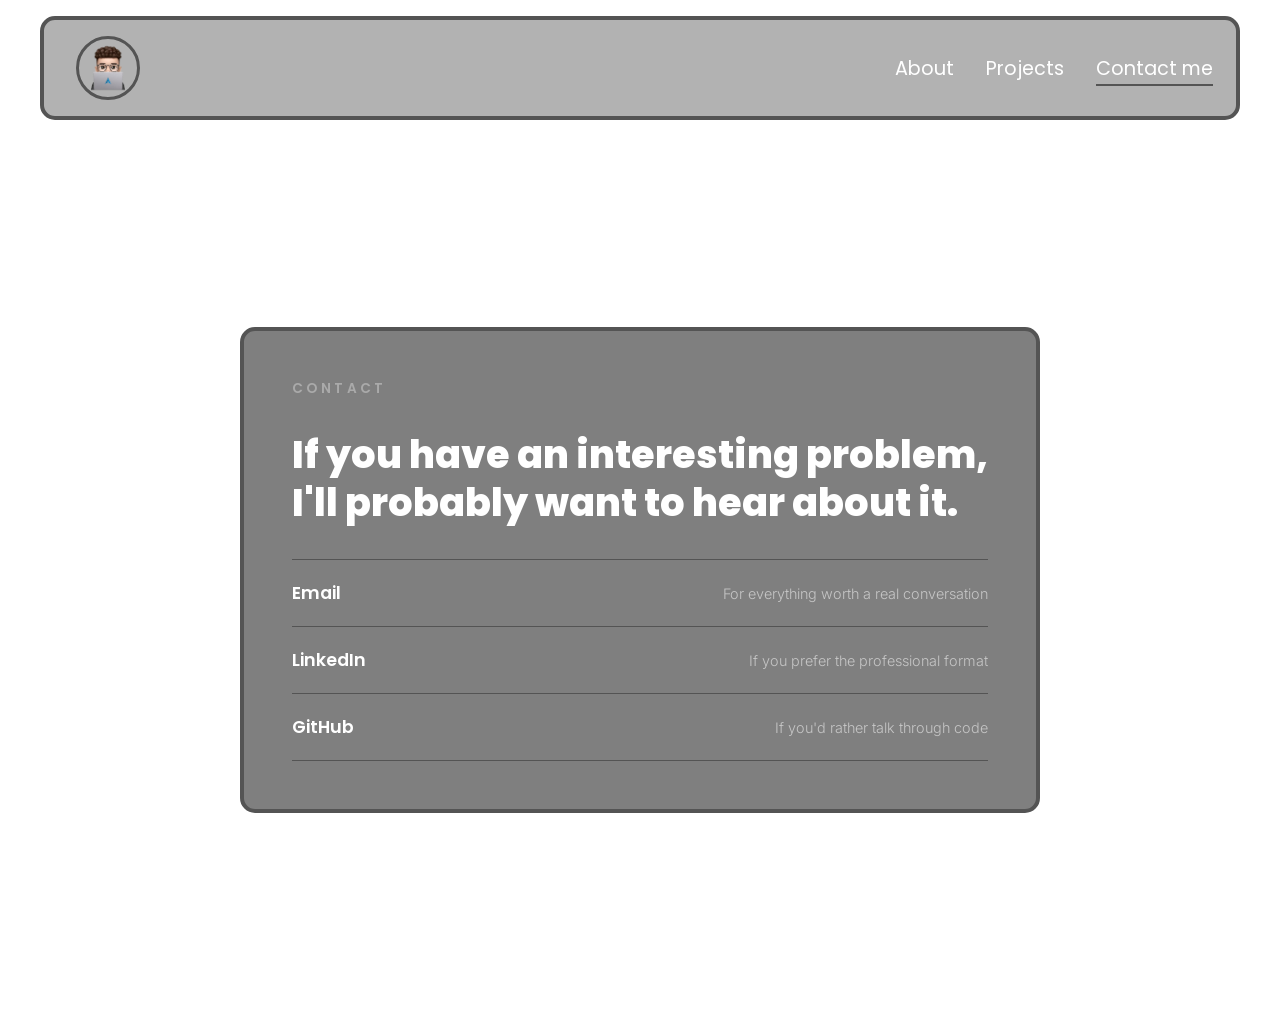
==== contact/contact.html @ 6392d59a "Add files via upload" ====
<!DOCTYPE html>
<html lang="it">
<head>
    <meta charset="UTF-8">
    <meta name="viewport" content="width=device-width, initial-scale=1.0">
    <title>Progetti | Domenico Savino</title>
    <link rel="stylesheet" href="style.css">
</head>
<body>
    <video id="video-bg" src="../video_Backround.mp4" autoplay muted loop playsinline></video>
    <div class="cursori">
        <img src="../cursors/cursor-svgrepo-com.svg" alt="cursore" class="cursore">
    </div>
    <header>
        <div class="contenitore">
            <a href="../index.html" class="foto-profilo" data-cursore="mano">
                <img src="../home/immagineFinale.png" alt="foto del mio Profilo" class="nav-foto-profilo">
            </a>
            <nav>
                <ul data-cursore="mano">
                    <li><a href="../index.html#about">About</a></li>
                    <li><a href="../projects/projects.html">Projects</a></li>
                    <li><a href="contact.html" class="attivo">Contact me</a></li>
                </ul>
            </nav>
        </div>
    </header>
    <main>
        <div class="contenitore-contact elemento">
            <p class="sottotitolo">CONTACT</p>
            <h1>If you have an interesting problem,<br>I'll probably want to hear about it.</h1>
            <div class="link-lista">
                <a href="mailto:domenico.savino.009@gmail.com" data-cursore="mano">
                    <span class="etichetta-link">Email</span>
                    <span class="descrizione-link">For everything worth a real conversation</span>
                </a>
                <a href="https://www.linkedin.com/in/domenico-savino-57332a399/" data-cursore="mano">
                    <span class="etichetta-link">LinkedIn</span>
                    <span class="descrizione-link">If you prefer the professional format</span>
                </a>
                <a href="https://github.com/abcdefghi123456778" data-cursore="mano">
                    <span class="etichetta-link">GitHub</span>
                    <span class="descrizione-link">If you'd rather talk through code</span>
                </a>
            </div>
        </div>
    </main>
    <script src="script.js"></script>
</body>
</html>
---- contact/style.css ----
@import url('https://fonts.googleapis.com/css2?family=Inter:wght@300;400;700&family=Poppins:wght@600;800&display=swap');

* {
    margin: 0;
    padding: 0;
    box-sizing: border-box;
    font-family: "Poppins", sans-serif;
    cursor: none;
}

::-webkit-scrollbar {
    display: none;
}

html, body {
    -ms-overflow-style: none;
    scrollbar-width: none;
    min-height: 100vh;
}

::selection {
    color: #fff;
    background-color: #545454;
}

#video-bg {
    position: fixed;
    width: 100%;
    height: 100%;
    object-fit: cover;
    z-index: -1;
    top: 0;
    left: 0;
}

.cursori {
    top: 0;
    left: 0;
    position: fixed;
    z-index: 10000;
    pointer-events: none;
    opacity: 0;
    transition: opacity 500ms ease;
}

body:hover > .cursori {
    opacity: 1;
}

.cursore {
    transition: opacity 200ms ease;
}

.cursore.cambia {
    opacity: 0;
}

header {
    display: flex;
    justify-content: center;
    position: sticky;
    margin-top: 1rem;
    top: -1rem;
    z-index: 9999;
}

.contenitore {
    max-width: 75rem;
    background-color: rgba(0, 0, 0, 0.3);
    backdrop-filter: blur(12px);
    -webkit-backdrop-filter: blur(12px);
    border-radius: 0.938rem;
    border: 4px solid #545454;
    width: 100%;
    padding: 1rem 0;
    display: flex;
    align-items: center;
}

.foto-profilo {
    padding-left: 2rem;
}

.nav-foto-profilo {
    border-radius: 50%;
    border: 3px solid #545454;
    width: 4rem;
    height: 4rem;
    object-fit: cover;
    display: block;
    animation: apparizione 0.6s cubic-bezier(0.34, 1.56, 0.64, 1) forwards;
}

nav {
    width: 90%;
    max-width: 1200px;
    height: 4rem;
    display: flex;
    justify-content: flex-end;
    align-items: center;
}

ul {
    list-style-type: none;
    display: flex;
    gap: 2rem;
}

ul a {
    text-decoration: none;
    color: #fff;
    font-size: 1.2rem;
    transition: opacity 0.3s ease;
}

ul a:hover {
    opacity: 0.8;
}

ul a.attivo {
    border-bottom: 2px solid #545454;
    padding-bottom: 2px;
}

main {
    min-height: 100vh;
    display: flex;
    align-items: center;
    justify-content: center;
    padding: 4rem 2rem;
}

.contenitore-contact {
    max-width: 50rem;
    width: 100%;
    background-color: rgba(0, 0, 0, 0.5);
    backdrop-filter: blur(12px);
    -webkit-backdrop-filter: blur(12px);
    border-radius: 0.938rem;
    border: 4px solid #545454;
    padding: 3rem;
    display: flex;
    flex-direction: column;
    gap: 2rem;
}

.sottotitolo {
    font-family: "Poppins", sans-serif;
    font-size: 0.85rem;
    font-weight: 600;
    letter-spacing: 0.25em;
    color: #aaa;
}

.contenitore-contact h1 {
    font-family: "Poppins", sans-serif;
    font-size: clamp(1.6rem, 4vw, 2.4rem);
    font-weight: 800;
    color: #fff;
    line-height: 1.25;
}

.link-lista {
    display: flex;
    flex-direction: column;
    gap: 0;
    border-top: 1px solid #545454;
}

.link-lista a {
    display: flex;
    align-items: center;
    justify-content: space-between;
    text-decoration: none;
    color: #fff;
    padding: 1.25rem 0;
    border-bottom: 1px solid #545454;
    transition: padding-left 0.3s ease, opacity 0.3s ease;
    gap: 1rem;
}

.link-lista a:hover {
    padding-left: 0.75rem;
    opacity: 0.7;
}

.etichetta-link {
    font-family: "Poppins", sans-serif;
    font-size: 1.1rem;
    font-weight: 600;
    white-space: nowrap;
}

.descrizione-link {
    font-family: "Inter", sans-serif;
    font-size: 0.9rem;
    font-weight: 300;
    color: rgba(255, 255, 255, 0.55);
    text-align: right;
}

.foto-profilo-main {
    width: 6rem;
    height: 6rem;
    border-radius: 50%;
    object-fit: cover;
    border: 3px solid #545454;
    filter: drop-shadow(0 0 10px #545454);
    align-self: flex-end;
    transition: filter 0.4s ease, transform 0.4s ease;
}

.foto-profilo-main:hover {
    transform: scale(1.05);
    filter: drop-shadow(0 0 20px rgba(255, 255, 255, 0.3));
}

.elemento {
    opacity: 0;
    transform: translateY(50px);
    transition: all 0.8s ease;
}

.elemento.visibile {
    opacity: 1;
    transform: translateY(0);
}

@keyframes apparizione {
    0%   { transform: scale(0.3); opacity: 0; }
    60%  { transform: scale(1.15); opacity: 1; }
    100% { transform: scale(1); opacity: 1; }
}

@media (hover: none) and (pointer: coarse) {
    .cursori {
        display: none !important;
    }
    * {
        cursor: auto !important;
    }
}

@media (max-width: 768px) {
    header {
        margin-top: 0.5rem;
        top: 0;
    }

    .contenitore {
        flex-direction: column;
        align-items: center;
        padding: 1.5rem 1rem;
        gap: 1.5rem;
    }

    .foto-profilo {
        padding-left: 0;
    }

    nav {
        width: 100%;
        justify-content: center;
        height: auto;
    }

    ul {
        gap: 1.2rem;
        flex-wrap: wrap;
        justify-content: center;
    }

    ul a {
        font-size: 1rem;
    }

    .contenitore-contact {
        padding: 2rem 1.5rem;
        gap: 1.5rem;
    }

    .contenitore-contact h1 {
        font-size: 1.5rem;
    }

    .descrizione-link {
        display: none;
    }

    .foto-profilo-main {
        align-self: center;
    }
}
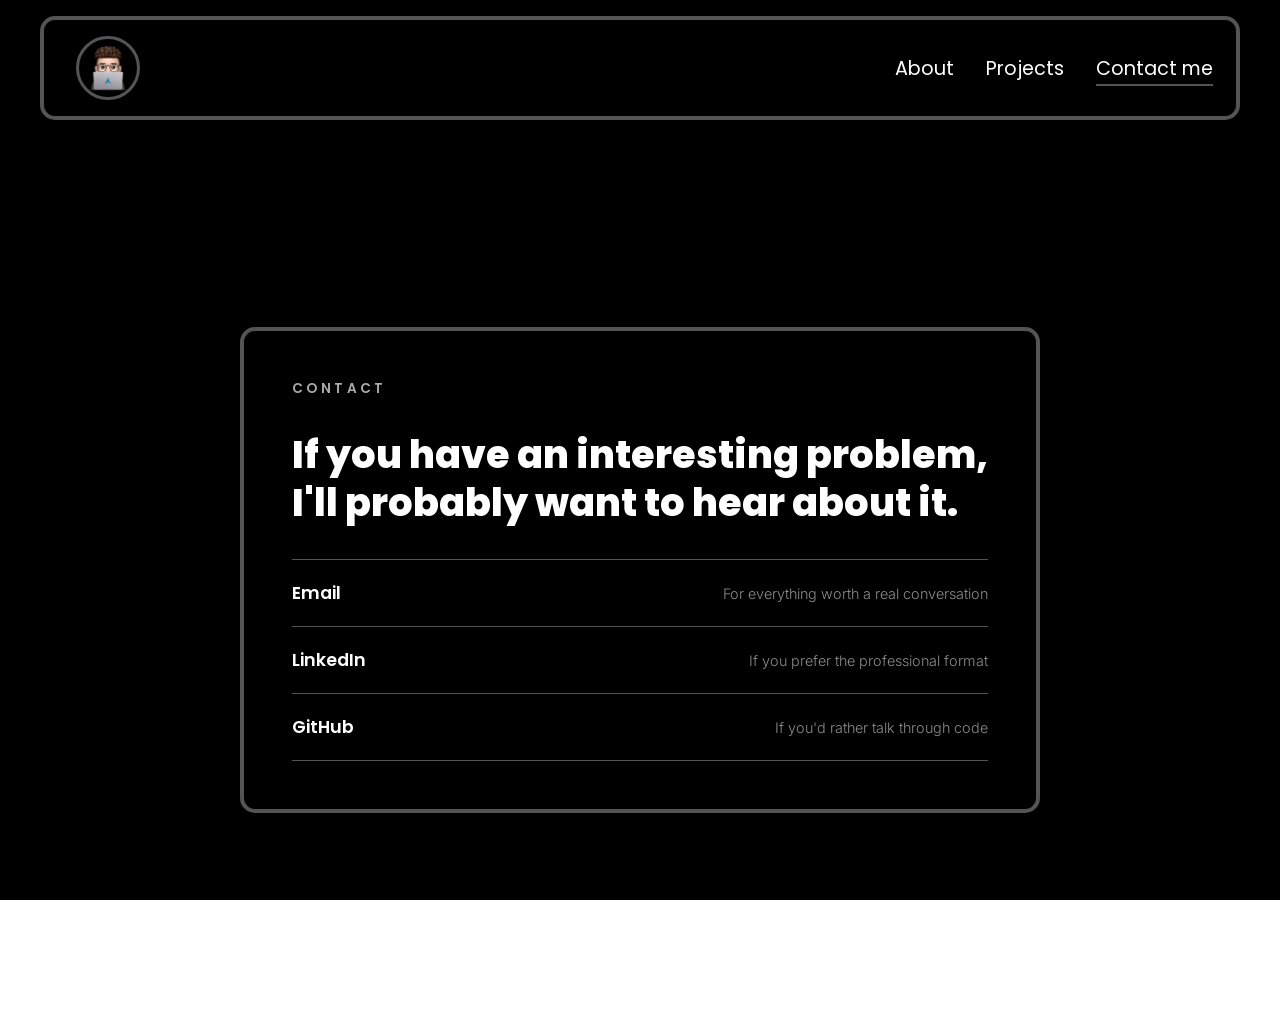
==== commit f9e8b7f5: "Update contact.html" ====
--- a/contact/contact.html
+++ b/contact/contact.html
@@ -7,7 +7,7 @@
     <link rel="stylesheet" href="style.css">
 </head>
 <body>
-    <video id="video-bg" src="../video_Backround.mp4" autoplay muted loop playsinline></video>
+    <video id="video-bg" src="../video_Background.mp4" autoplay muted loop playsinline poster="primo-frame.jpg"></video>
     <div class="cursori">
         <img src="../cursors/cursor-svgrepo-com.svg" alt="cursore" class="cursore">
     </div>
@@ -38,7 +38,7 @@
                     <span class="etichetta-link">LinkedIn</span>
                     <span class="descrizione-link">If you prefer the professional format</span>
                 </a>
-                <a href="https://github.com/abcdefghi123456778" data-cursore="mano">
+                <a href="https://github.com/ciccioSIUM" data-cursore="mano">
                     <span class="etichetta-link">GitHub</span>
                     <span class="descrizione-link">If you'd rather talk through code</span>
                 </a>
@@ -47,4 +47,4 @@
     </main>
     <script src="script.js"></script>
 </body>
-</html>+</html>
--- a/contact/style.css
+++ b/contact/style.css
@@ -1,293 +1,312 @@
-@import url('https://fonts.googleapis.com/css2?family=Inter:wght@300;400;700&family=Poppins:wght@600;800&display=swap');
+@import url("https://fonts.googleapis.com/css2?family=Inter:wght@300;400;700&family=Poppins:wght@600;800&display=swap");
 
 * {
-    margin: 0;
-    padding: 0;
-    box-sizing: border-box;
-    font-family: "Poppins", sans-serif;
-    cursor: none;
+	margin: 0;
+	padding: 0;
+	box-sizing: border-box;
+	font-family: "Poppins", sans-serif;
+	cursor: none;
 }
 
 ::-webkit-scrollbar {
-    display: none;
-}
-
-html, body {
-    -ms-overflow-style: none;
-    scrollbar-width: none;
-    min-height: 100vh;
+	display: none;
+}
+
+html,
+body {
+	-ms-overflow-style: none;
+	scrollbar-width: none;
+	min-height: 100vh;
 }
 
 ::selection {
-    color: #fff;
-    background-color: #545454;
+	color: #fff;
+	background-color: #545454;
 }
 
 #video-bg {
-    position: fixed;
-    width: 100%;
-    height: 100%;
-    object-fit: cover;
-    z-index: -1;
-    top: 0;
-    left: 0;
+	background-color: #000000;
+	position: fixed;
+	width: 100%;
+	height: 100%;
+	object-fit: cover;
+	z-index: -1;
+	top: 0;
+	left: 0;
+	transform: translateZ(0);
+	-webkit-transform: translateZ(0);
+	backface-visibility: hidden;
+	-webkit-backface-visibility: hidden;
 }
 
 .cursori {
-    top: 0;
-    left: 0;
-    position: fixed;
-    z-index: 10000;
-    pointer-events: none;
-    opacity: 0;
-    transition: opacity 500ms ease;
+	top: 0;
+	left: 0;
+	position: fixed;
+	z-index: 10000;
+	pointer-events: none;
+	opacity: 0;
+	transition: opacity 500ms ease;
 }
 
 body:hover > .cursori {
-    opacity: 1;
+	opacity: 1;
 }
 
 .cursore {
-    transition: opacity 200ms ease;
+	transition: opacity 200ms ease;
 }
 
 .cursore.cambia {
-    opacity: 0;
+	opacity: 0;
 }
 
 header {
-    display: flex;
-    justify-content: center;
-    position: sticky;
-    margin-top: 1rem;
-    top: -1rem;
-    z-index: 9999;
+	display: flex;
+	justify-content: center;
+	position: sticky;
+	margin-top: 1rem;
+	top: -1rem;
+	z-index: 9999;
 }
 
 .contenitore {
-    max-width: 75rem;
-    background-color: rgba(0, 0, 0, 0.3);
-    backdrop-filter: blur(12px);
-    -webkit-backdrop-filter: blur(12px);
-    border-radius: 0.938rem;
-    border: 4px solid #545454;
-    width: 100%;
-    padding: 1rem 0;
-    display: flex;
-    align-items: center;
+	max-width: 75rem;
+	background-color: rgba(0, 0, 0, 0.3);
+	backdrop-filter: blur(12px);
+	-webkit-backdrop-filter: blur(12px);
+	border-radius: 0.938rem;
+	border: 4px solid #545454;
+	width: 100%;
+	padding: 1rem 0;
+	display: flex;
+	align-items: center;
 }
 
 .foto-profilo {
-    padding-left: 2rem;
+	padding-left: 2rem;
 }
 
 .nav-foto-profilo {
-    border-radius: 50%;
-    border: 3px solid #545454;
-    width: 4rem;
-    height: 4rem;
-    object-fit: cover;
-    display: block;
-    animation: apparizione 0.6s cubic-bezier(0.34, 1.56, 0.64, 1) forwards;
+	border-radius: 50%;
+	border: 3px solid #545454;
+	width: 4rem;
+	height: 4rem;
+	object-fit: cover;
+	display: block;
+	animation: apparizione 0.6s cubic-bezier(0.34, 1.56, 0.64, 1) forwards;
 }
 
 nav {
-    width: 90%;
-    max-width: 1200px;
-    height: 4rem;
-    display: flex;
-    justify-content: flex-end;
-    align-items: center;
+	width: 90%;
+	max-width: 1200px;
+	height: 4rem;
+	display: flex;
+	justify-content: flex-end;
+	align-items: center;
 }
 
 ul {
-    list-style-type: none;
-    display: flex;
-    gap: 2rem;
+	list-style-type: none;
+	display: flex;
+	gap: 2rem;
 }
 
 ul a {
-    text-decoration: none;
-    color: #fff;
-    font-size: 1.2rem;
-    transition: opacity 0.3s ease;
+	text-decoration: none;
+	color: #fff;
+	font-size: 1.2rem;
+	transition: opacity 0.3s ease;
 }
 
 ul a:hover {
-    opacity: 0.8;
+	opacity: 0.8;
 }
 
 ul a.attivo {
-    border-bottom: 2px solid #545454;
-    padding-bottom: 2px;
+	border-bottom: 2px solid #545454;
+	padding-bottom: 2px;
 }
 
 main {
-    min-height: 100vh;
-    display: flex;
-    align-items: center;
-    justify-content: center;
-    padding: 4rem 2rem;
+	min-height: 100vh;
+	display: flex;
+	align-items: center;
+	justify-content: center;
+	padding: 4rem 2rem;
 }
 
 .contenitore-contact {
-    max-width: 50rem;
-    width: 100%;
-    background-color: rgba(0, 0, 0, 0.5);
-    backdrop-filter: blur(12px);
-    -webkit-backdrop-filter: blur(12px);
-    border-radius: 0.938rem;
-    border: 4px solid #545454;
-    padding: 3rem;
-    display: flex;
-    flex-direction: column;
-    gap: 2rem;
+	max-width: 50rem;
+	width: 100%;
+	background-color: rgba(0, 0, 0, 0.5);
+	backdrop-filter: blur(12px);
+	-webkit-backdrop-filter: blur(12px);
+	border-radius: 0.938rem;
+	border: 4px solid #545454;
+	padding: 3rem;
+	display: flex;
+	flex-direction: column;
+	gap: 2rem;
 }
 
 .sottotitolo {
-    font-family: "Poppins", sans-serif;
-    font-size: 0.85rem;
-    font-weight: 600;
-    letter-spacing: 0.25em;
-    color: #aaa;
+	font-family: "Poppins", sans-serif;
+	font-size: 0.85rem;
+	font-weight: 600;
+	letter-spacing: 0.25em;
+	color: #aaa;
 }
 
 .contenitore-contact h1 {
-    font-family: "Poppins", sans-serif;
-    font-size: clamp(1.6rem, 4vw, 2.4rem);
-    font-weight: 800;
-    color: #fff;
-    line-height: 1.25;
+	font-family: "Poppins", sans-serif;
+	font-size: clamp(1.6rem, 4vw, 2.4rem);
+	font-weight: 800;
+	color: #fff;
+	line-height: 1.25;
 }
 
 .link-lista {
-    display: flex;
-    flex-direction: column;
-    gap: 0;
-    border-top: 1px solid #545454;
+	display: flex;
+	flex-direction: column;
+	gap: 0;
+	border-top: 1px solid #545454;
 }
 
 .link-lista a {
-    display: flex;
-    align-items: center;
-    justify-content: space-between;
-    text-decoration: none;
-    color: #fff;
-    padding: 1.25rem 0;
-    border-bottom: 1px solid #545454;
-    transition: padding-left 0.3s ease, opacity 0.3s ease;
-    gap: 1rem;
+	display: flex;
+	align-items: center;
+	justify-content: space-between;
+	text-decoration: none;
+	color: #fff;
+	padding: 1.25rem 0;
+	border-bottom: 1px solid #545454;
+	transition:
+		padding-left 0.3s ease,
+		opacity 0.3s ease;
+	gap: 1rem;
 }
 
 .link-lista a:hover {
-    padding-left: 0.75rem;
-    opacity: 0.7;
+	padding-left: 0.75rem;
+	opacity: 0.7;
 }
 
 .etichetta-link {
-    font-family: "Poppins", sans-serif;
-    font-size: 1.1rem;
-    font-weight: 600;
-    white-space: nowrap;
+	font-family: "Poppins", sans-serif;
+	font-size: 1.1rem;
+	font-weight: 600;
+	white-space: nowrap;
 }
 
 .descrizione-link {
-    font-family: "Inter", sans-serif;
-    font-size: 0.9rem;
-    font-weight: 300;
-    color: rgba(255, 255, 255, 0.55);
-    text-align: right;
+	font-family: "Inter", sans-serif;
+	font-size: 0.9rem;
+	font-weight: 300;
+	color: rgba(255, 255, 255, 0.55);
+	text-align: right;
 }
 
 .foto-profilo-main {
-    width: 6rem;
-    height: 6rem;
-    border-radius: 50%;
-    object-fit: cover;
-    border: 3px solid #545454;
-    filter: drop-shadow(0 0 10px #545454);
-    align-self: flex-end;
-    transition: filter 0.4s ease, transform 0.4s ease;
+	width: 6rem;
+	height: 6rem;
+	border-radius: 50%;
+	object-fit: cover;
+	border: 3px solid #545454;
+	filter: drop-shadow(0 0 10px #545454);
+	align-self: flex-end;
+	transition:
+		filter 0.4s ease,
+		transform 0.4s ease;
 }
 
 .foto-profilo-main:hover {
-    transform: scale(1.05);
-    filter: drop-shadow(0 0 20px rgba(255, 255, 255, 0.3));
+	transform: scale(1.05);
+	filter: drop-shadow(0 0 20px rgba(255, 255, 255, 0.3));
 }
 
 .elemento {
-    opacity: 0;
-    transform: translateY(50px);
-    transition: all 0.8s ease;
+	opacity: 0;
+	transform: translateY(50px);
+	transition: all 0.8s ease;
 }
 
 .elemento.visibile {
-    opacity: 1;
-    transform: translateY(0);
+	opacity: 1;
+	transform: translateY(0);
 }
 
 @keyframes apparizione {
-    0%   { transform: scale(0.3); opacity: 0; }
-    60%  { transform: scale(1.15); opacity: 1; }
-    100% { transform: scale(1); opacity: 1; }
+	0% {
+		transform: scale(0.3);
+		opacity: 0;
+	}
+	60% {
+		transform: scale(1.15);
+		opacity: 1;
+	}
+	100% {
+		transform: scale(1);
+		opacity: 1;
+	}
 }
 
 @media (hover: none) and (pointer: coarse) {
-    .cursori {
-        display: none !important;
-    }
-    * {
-        cursor: auto !important;
-    }
+	.cursori {
+		display: none !important;
+	}
+	* {
+		cursor: auto !important;
+	}
 }
 
 @media (max-width: 768px) {
-    header {
-        margin-top: 0.5rem;
-        top: 0;
-    }
-
-    .contenitore {
-        flex-direction: column;
-        align-items: center;
-        padding: 1.5rem 1rem;
-        gap: 1.5rem;
-    }
-
-    .foto-profilo {
-        padding-left: 0;
-    }
-
-    nav {
-        width: 100%;
-        justify-content: center;
-        height: auto;
-    }
-
-    ul {
-        gap: 1.2rem;
-        flex-wrap: wrap;
-        justify-content: center;
-    }
-
-    ul a {
-        font-size: 1rem;
-    }
-
-    .contenitore-contact {
-        padding: 2rem 1.5rem;
-        gap: 1.5rem;
-    }
-
-    .contenitore-contact h1 {
-        font-size: 1.5rem;
-    }
-
-    .descrizione-link {
-        display: none;
-    }
-
-    .foto-profilo-main {
-        align-self: center;
-    }
-}+	header {
+		margin-top: 0.5rem;
+		top: 0;
+	}
+
+	.contenitore {
+		flex-direction: column;
+		align-items: center;
+		padding: 1.5rem 1rem;
+		gap: 1.5rem;
+	}
+
+	.foto-profilo {
+		padding-left: 0;
+	}
+
+	nav {
+		width: 100%;
+		justify-content: center;
+		height: auto;
+	}
+
+	ul {
+		gap: 1.2rem;
+		flex-wrap: wrap;
+		justify-content: center;
+	}
+
+	ul a {
+		font-size: 1rem;
+	}
+
+	.contenitore-contact {
+		padding: 2rem 1.5rem;
+		gap: 1.5rem;
+	}
+
+	.contenitore-contact h1 {
+		font-size: 1.5rem;
+	}
+
+	.descrizione-link {
+		display: none;
+	}
+
+	.foto-profilo-main {
+		align-self: center;
+	}
+}
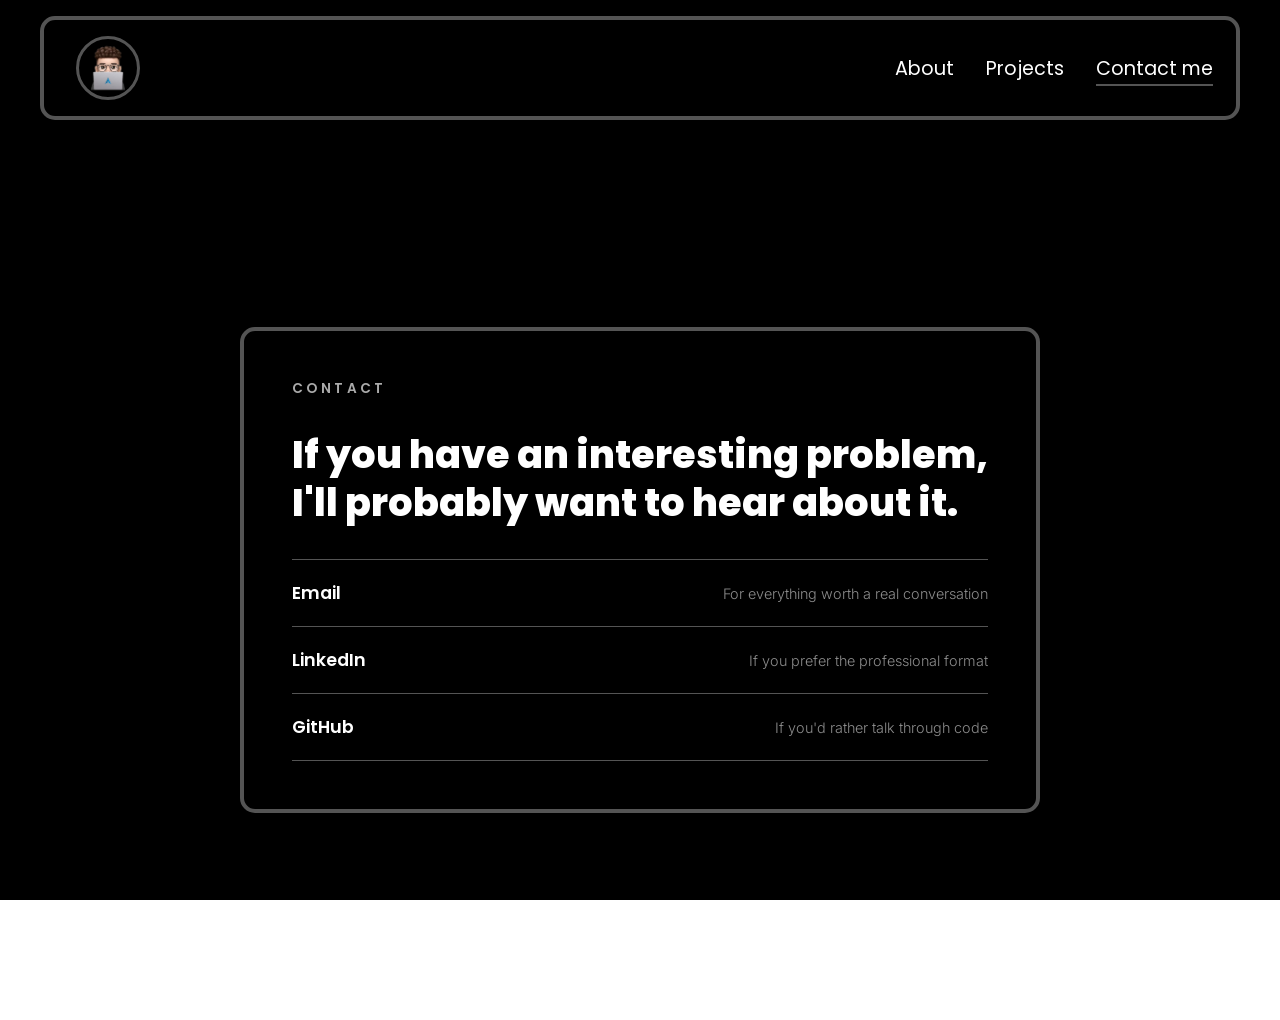
==== commit 299a7cf9: "" ====
--- a/contact/contact.html
+++ b/contact/contact.html
@@ -14,7 +14,7 @@
     <header>
         <div class="contenitore">
             <a href="../index.html" class="foto-profilo" data-cursore="mano">
-                <img src="../home/immagineFinale.png" alt="foto del mio Profilo" class="nav-foto-profilo">
+                <img src="../home/immagineFinale.avif" alt="foto del mio Profilo" class="nav-foto-profilo">
             </a>
             <nav>
                 <ul data-cursore="mano">
@@ -38,7 +38,7 @@
                     <span class="etichetta-link">LinkedIn</span>
                     <span class="descrizione-link">If you prefer the professional format</span>
                 </a>
-                <a href="https://github.com/ciccioSIUM" data-cursore="mano">
+                <a href="https://github.com/abcdefghi123456778" data-cursore="mano">
                     <span class="etichetta-link">GitHub</span>
                     <span class="descrizione-link">If you'd rather talk through code</span>
                 </a>
@@ -47,4 +47,4 @@
     </main>
     <script src="script.js"></script>
 </body>
-</html>
+</html>
